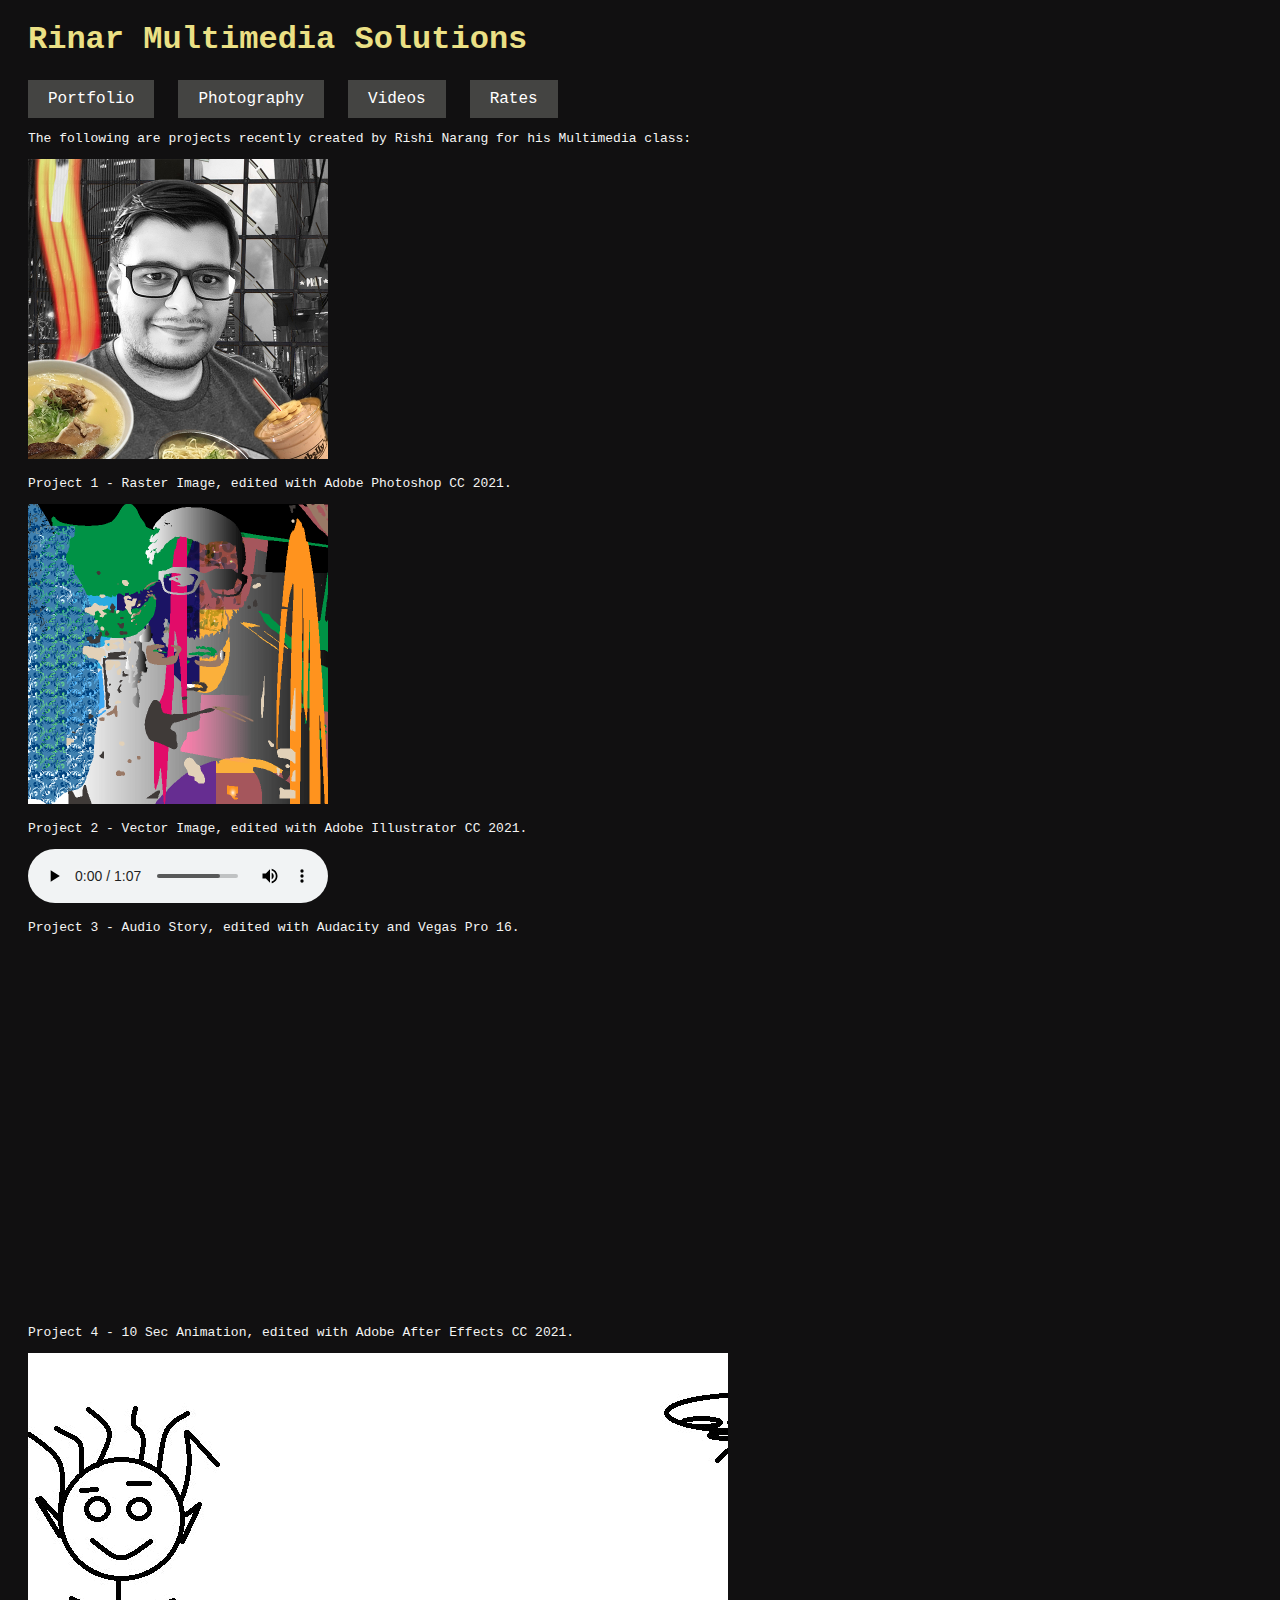
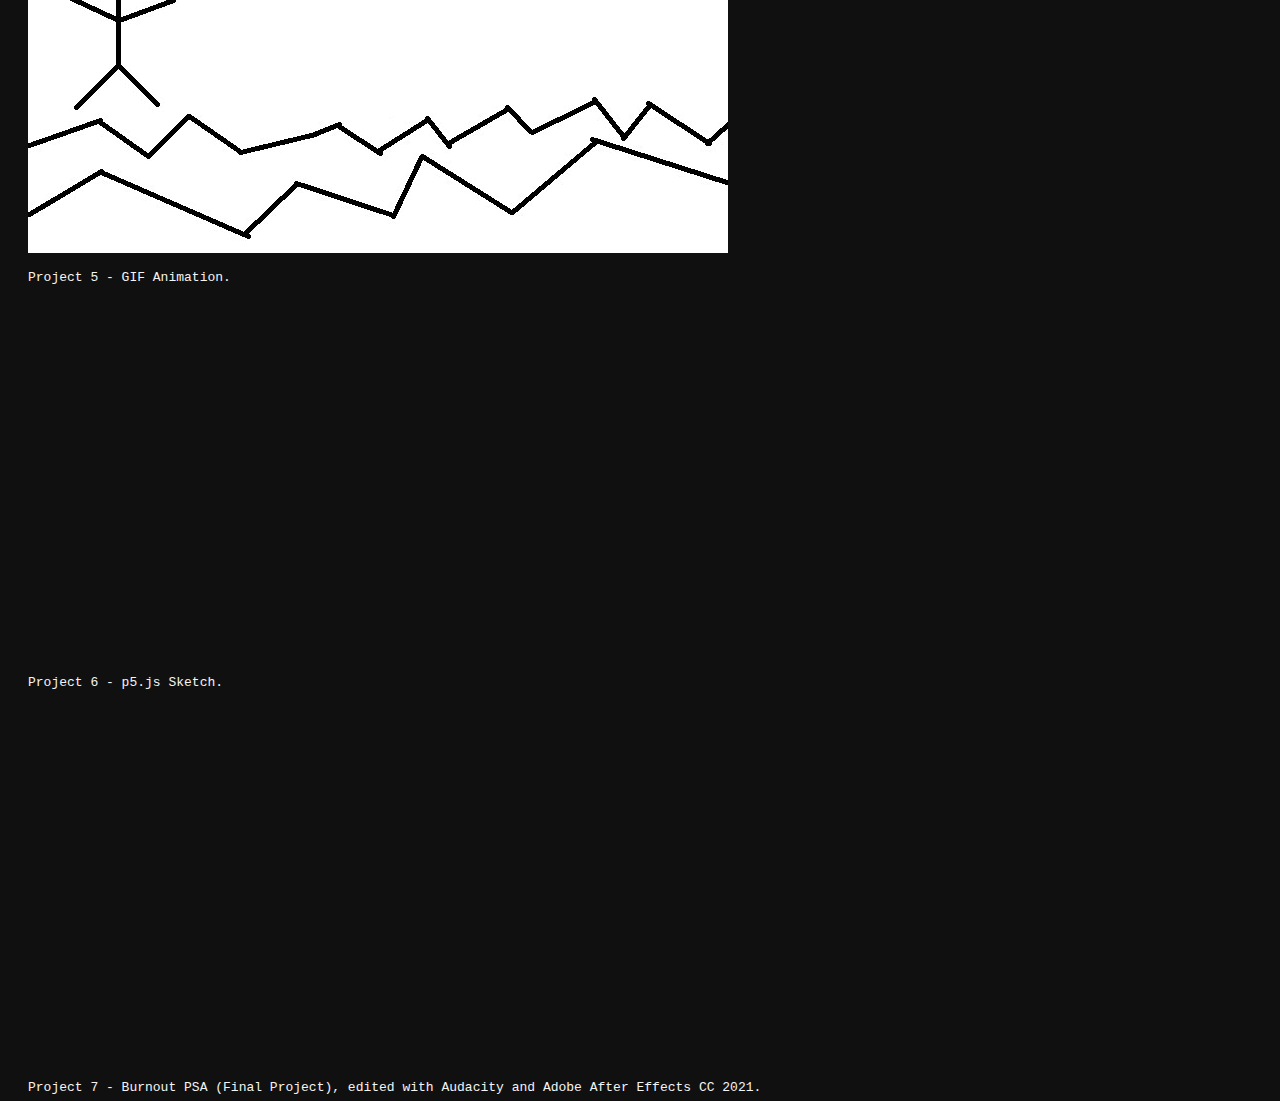
==== index.html @ e15d208c "Update index.html" ====
<!DOCTYPE html>
<html>
<head>
<title>Rinar Multimedia Solutions</title>
<link href= "styles.css" rel="stylesheet" type="text/css"/>
</head>
<body>

<h1><b>Rinar Multimedia Solutions</b></h1>

<a href="index.html">Portfolio</a>
<a href="photography.html">Photography</a>
<a href="videography.html">Videos</a>
<a href="rates.html">Rates</a>

<p>The following are projects recently created by Rishi Narang for his Multimedia class:</p>
<p><img src="Rishi Narang Website/Photography/RishiNarang_Selfie_Web Version.jpg" alt="Raster" width="300" height="300"></p>
<p>Project 1 - Raster Image, edited with Adobe Photoshop CC 2021.</p>
<p><img src="Rishi Narang Website/Photography/RishiNarang_Vector.png" alt="Vector" width="300" height="300"></p>
<p>Project 2 - Vector Image, edited with Adobe Illustrator CC 2021.</p>
<p><audio controls>
<source src="Rishi Narang Website/MP3/RishiNarang_Audio Project.mp3" type="audio/mpeg">
Your browser does not support the audio element.
</audio></p>
<p>Project 3 - Audio Story, edited with Audacity and Vegas Pro 16.</p>
<p><iframe src="https://player.vimeo.com/video/646628301?h=d894b2bdbf&amp;badge=0&amp;autopause=0&amp;player_id=0&amp;app_id=58479" width="640" height="360" frameborder="0" allow="autoplay; fullscreen; picture-in-picture" allowfullscreen title="Tokyo Ghoul 10 Sec Manga Animation"></iframe></p>
<p>Project 4 - 10 Sec Animation, edited with Adobe After Effects CC 2021.</p>
<p><img src="Rishi Narang Website/Photography/Rishi Narang GIF Animation.gif"</p>
<p>Project 5 - GIF Animation.</p>
<p><iframe src="https://editor.p5js.org/gothamspider/full/eXDA9MQfl" width="640" height="360" frameborder="0" allowfullscreen></iframe></p>
<p>Project 6 - p5.js Sketch.</p>
<p><iframe title="vimeo-player" src="https://player.vimeo.com/video/659114706?h=95b10e15e2" width="640" height="360" frameborder="0" allowfullscreen></iframe></p>
<p>Project 7 - Burnout PSA (Final Project), edited with Audacity and Adobe After Effects CC 2021.</p>
</body>
</html>
---- styles.css ----
body {
    background-color: rgb(17, 16, 17);
    }
            
    h1 {
    color: rgb(235, 224, 133);
    font-family: 'Courier New', Courier, monospace;
    margin-left: 20px;
    }
    
    p {
    color: rgb(245, 245, 244);
    font-family:monospace;
    margin-left: 20px;
    }
    
    a:link, a:visited {
      background-color:rgb(68, 68, 66);
      color: white;
      font-family: 'Courier New', Courier, monospace;
      margin-left: 20px;
      padding: 10px 20px;
      text-align: center;
      text-decoration: none;
      display: inline-block;
    }
    
    a:hover, a:active {
      background-color: rgb(236, 212, 91);
    }
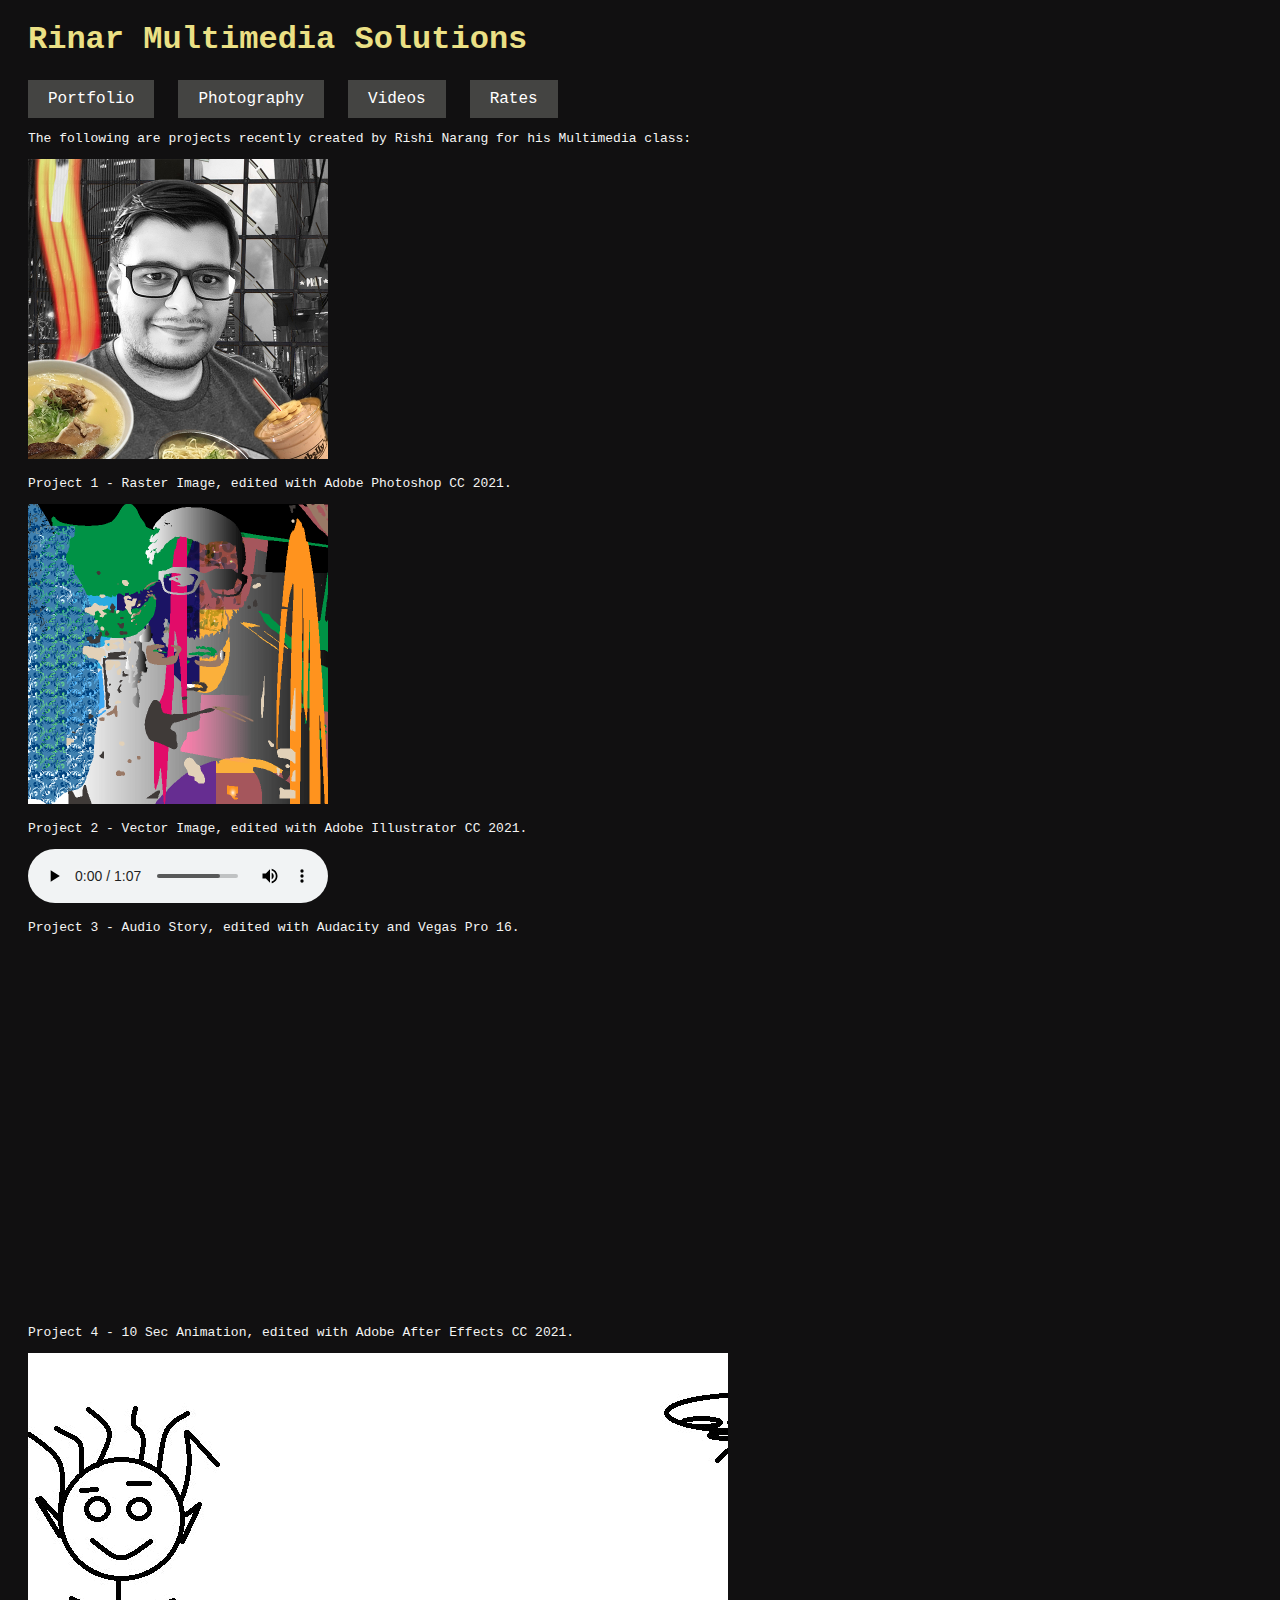
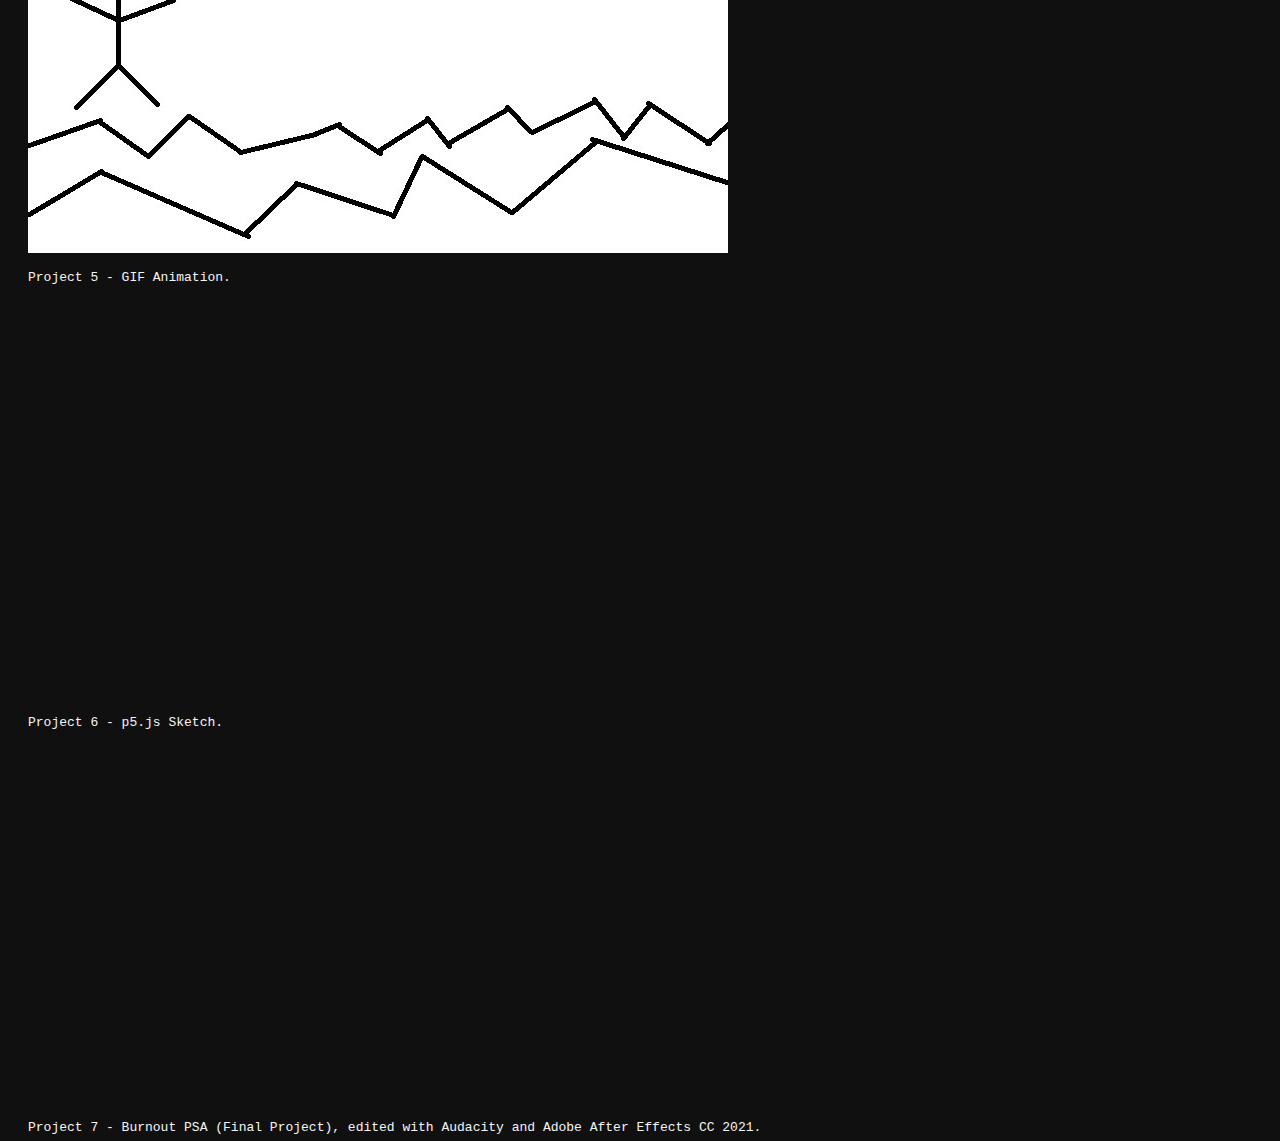
==== commit a87c5401: "Update index.html" ====
--- a/index.html
+++ b/index.html
@@ -27,7 +27,7 @@
 <p>Project 4 - 10 Sec Animation, edited with Adobe After Effects CC 2021.</p>
 <p><img src="Rishi Narang Website/Photography/Rishi Narang GIF Animation.gif"</p>
 <p>Project 5 - GIF Animation.</p>
-<p><iframe src="https://editor.p5js.org/gothamspider/full/eXDA9MQfl" width="640" height="360" frameborder="0" allowfullscreen></iframe></p>
+<p><iframe src="https://editor.p5js.org/gothamspider/full/eXDA9MQfl" width="600" height="400" frameborder="0" allowfullscreen></iframe></p>
 <p>Project 6 - p5.js Sketch.</p>
 <p><iframe title="vimeo-player" src="https://player.vimeo.com/video/659114706?h=95b10e15e2" width="640" height="360" frameborder="0" allowfullscreen></iframe></p>
 <p>Project 7 - Burnout PSA (Final Project), edited with Audacity and Adobe After Effects CC 2021.</p>
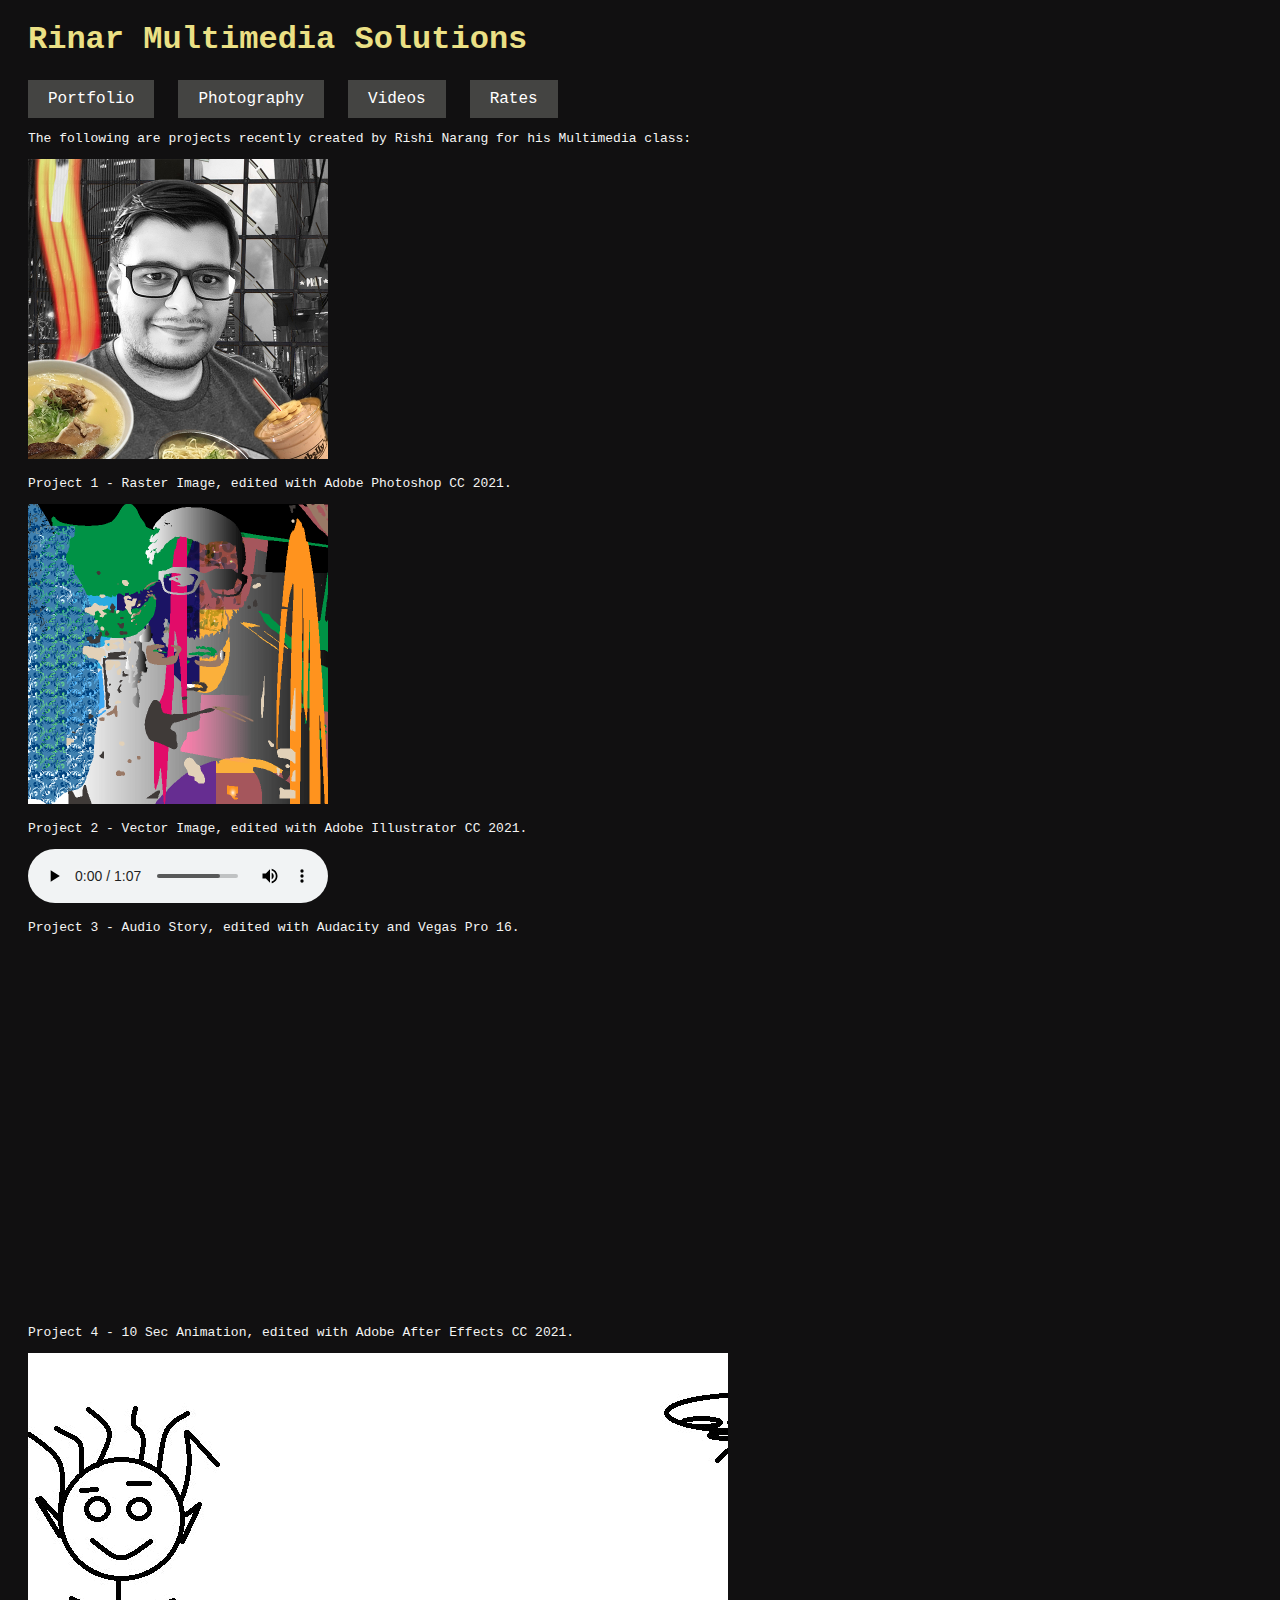
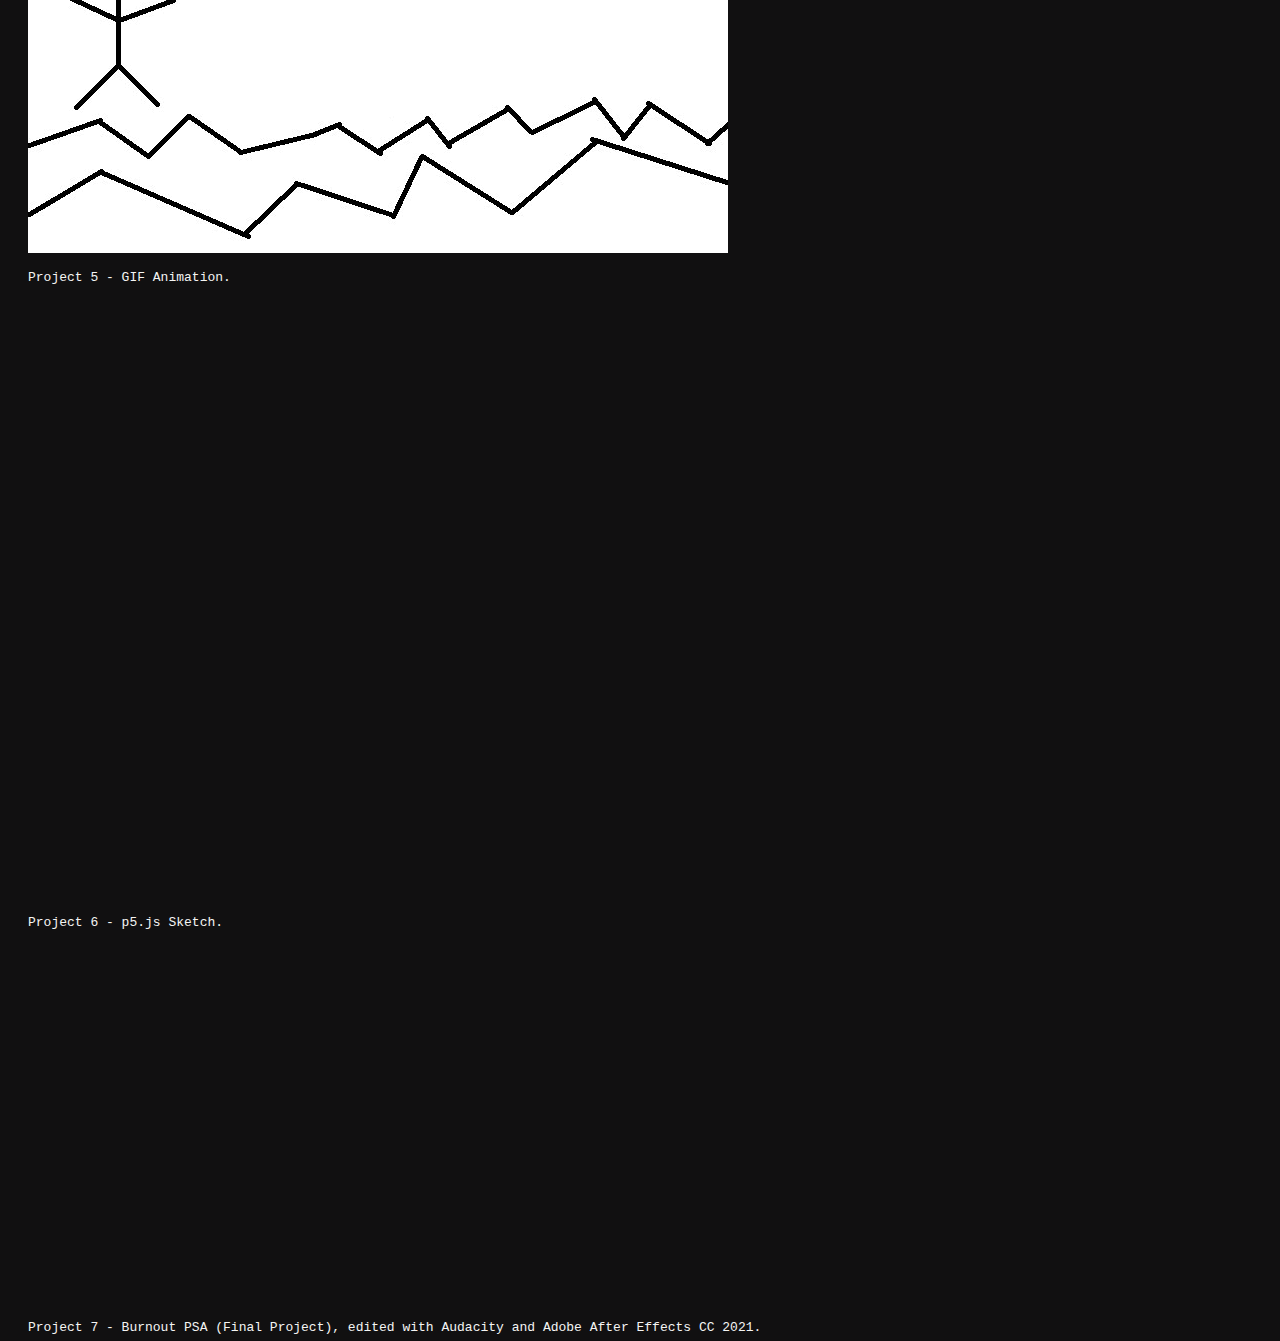
==== commit 32fe065c: "Update index.html" ====
--- a/index.html
+++ b/index.html
@@ -27,7 +27,7 @@
 <p>Project 4 - 10 Sec Animation, edited with Adobe After Effects CC 2021.</p>
 <p><img src="Rishi Narang Website/Photography/Rishi Narang GIF Animation.gif"</p>
 <p>Project 5 - GIF Animation.</p>
-<p><iframe src="https://editor.p5js.org/gothamspider/full/eXDA9MQfl" width="600" height="400" frameborder="0" allowfullscreen></iframe></p>
+<p><iframe src="https://editor.p5js.org/gothamspider/full/eXDA9MQfl" width="800" height="600" frameborder="0" allowfullscreen></iframe></p>
 <p>Project 6 - p5.js Sketch.</p>
 <p><iframe title="vimeo-player" src="https://player.vimeo.com/video/659114706?h=95b10e15e2" width="640" height="360" frameborder="0" allowfullscreen></iframe></p>
 <p>Project 7 - Burnout PSA (Final Project), edited with Audacity and Adobe After Effects CC 2021.</p>
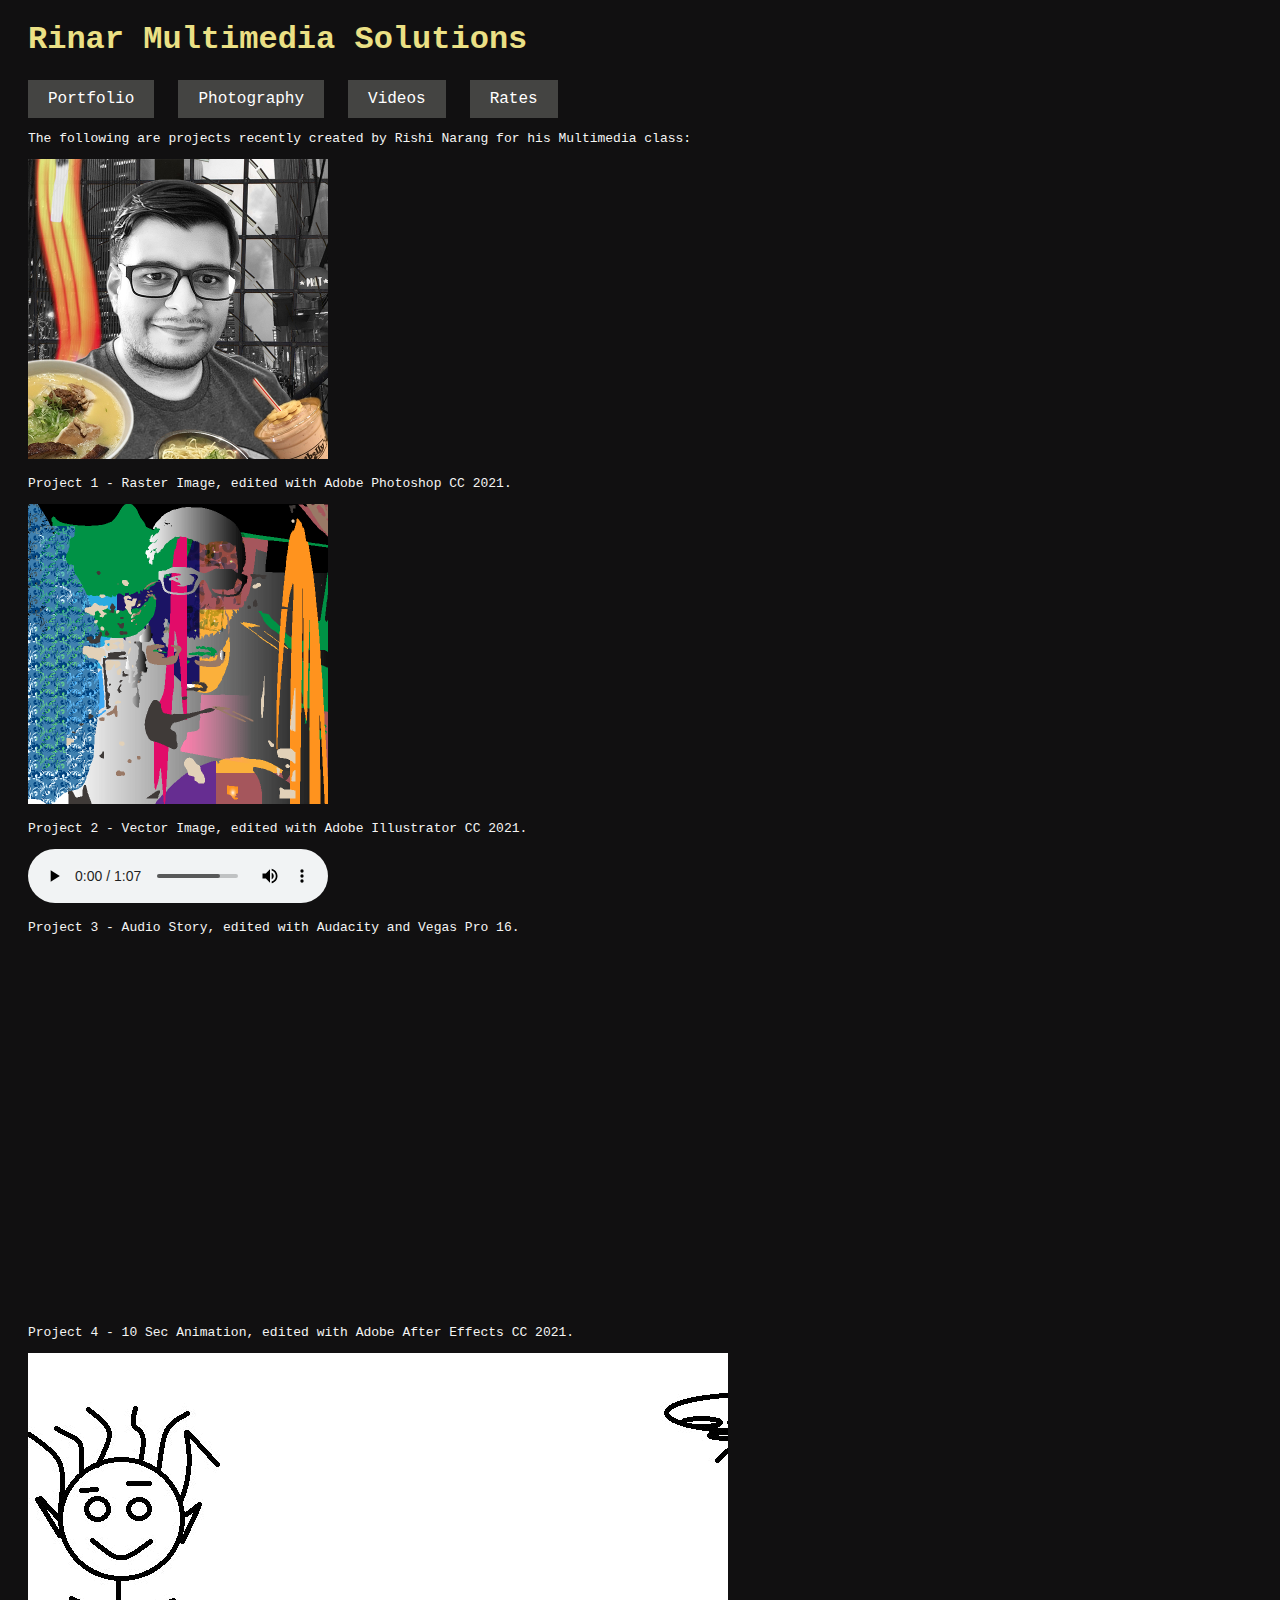
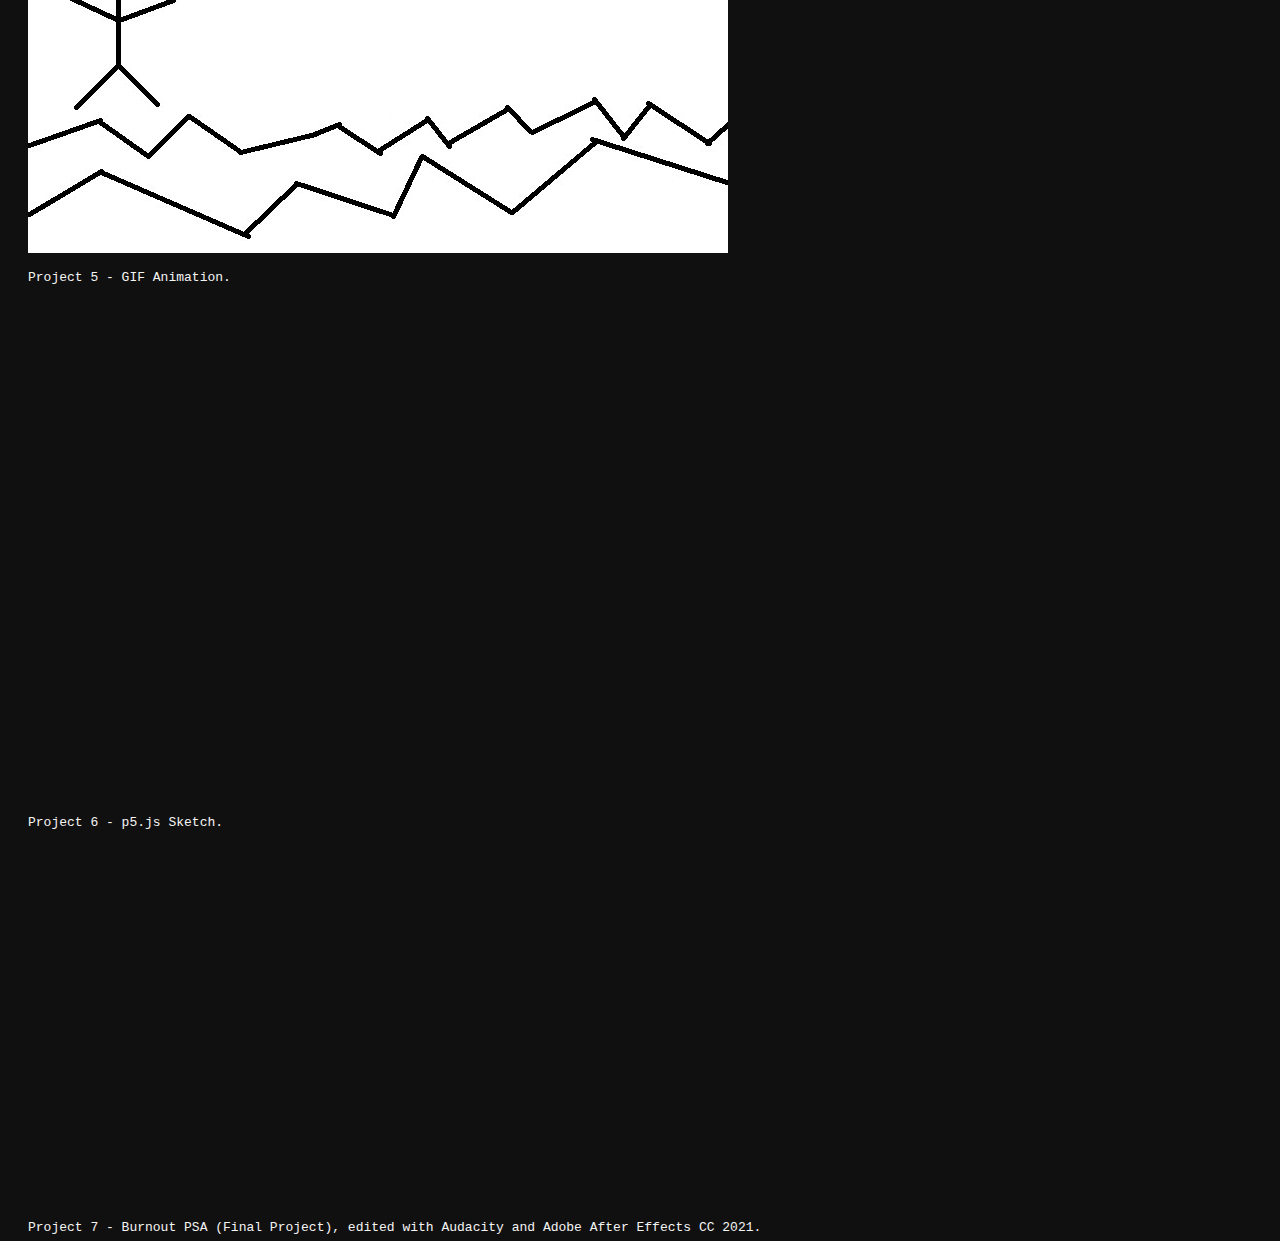
==== commit d394b604: "Update index.html" ====
--- a/index.html
+++ b/index.html
@@ -27,7 +27,7 @@
 <p>Project 4 - 10 Sec Animation, edited with Adobe After Effects CC 2021.</p>
 <p><img src="Rishi Narang Website/Photography/Rishi Narang GIF Animation.gif"</p>
 <p>Project 5 - GIF Animation.</p>
-<p><iframe src="https://editor.p5js.org/gothamspider/full/eXDA9MQfl" width="800" height="600" frameborder="0" allowfullscreen></iframe></p>
+<p><iframe src="https://editor.p5js.org/gothamspider/full/eXDA9MQfl" width="700" height="500" frameborder="0" allowfullscreen></iframe></p>
 <p>Project 6 - p5.js Sketch.</p>
 <p><iframe title="vimeo-player" src="https://player.vimeo.com/video/659114706?h=95b10e15e2" width="640" height="360" frameborder="0" allowfullscreen></iframe></p>
 <p>Project 7 - Burnout PSA (Final Project), edited with Audacity and Adobe After Effects CC 2021.</p>
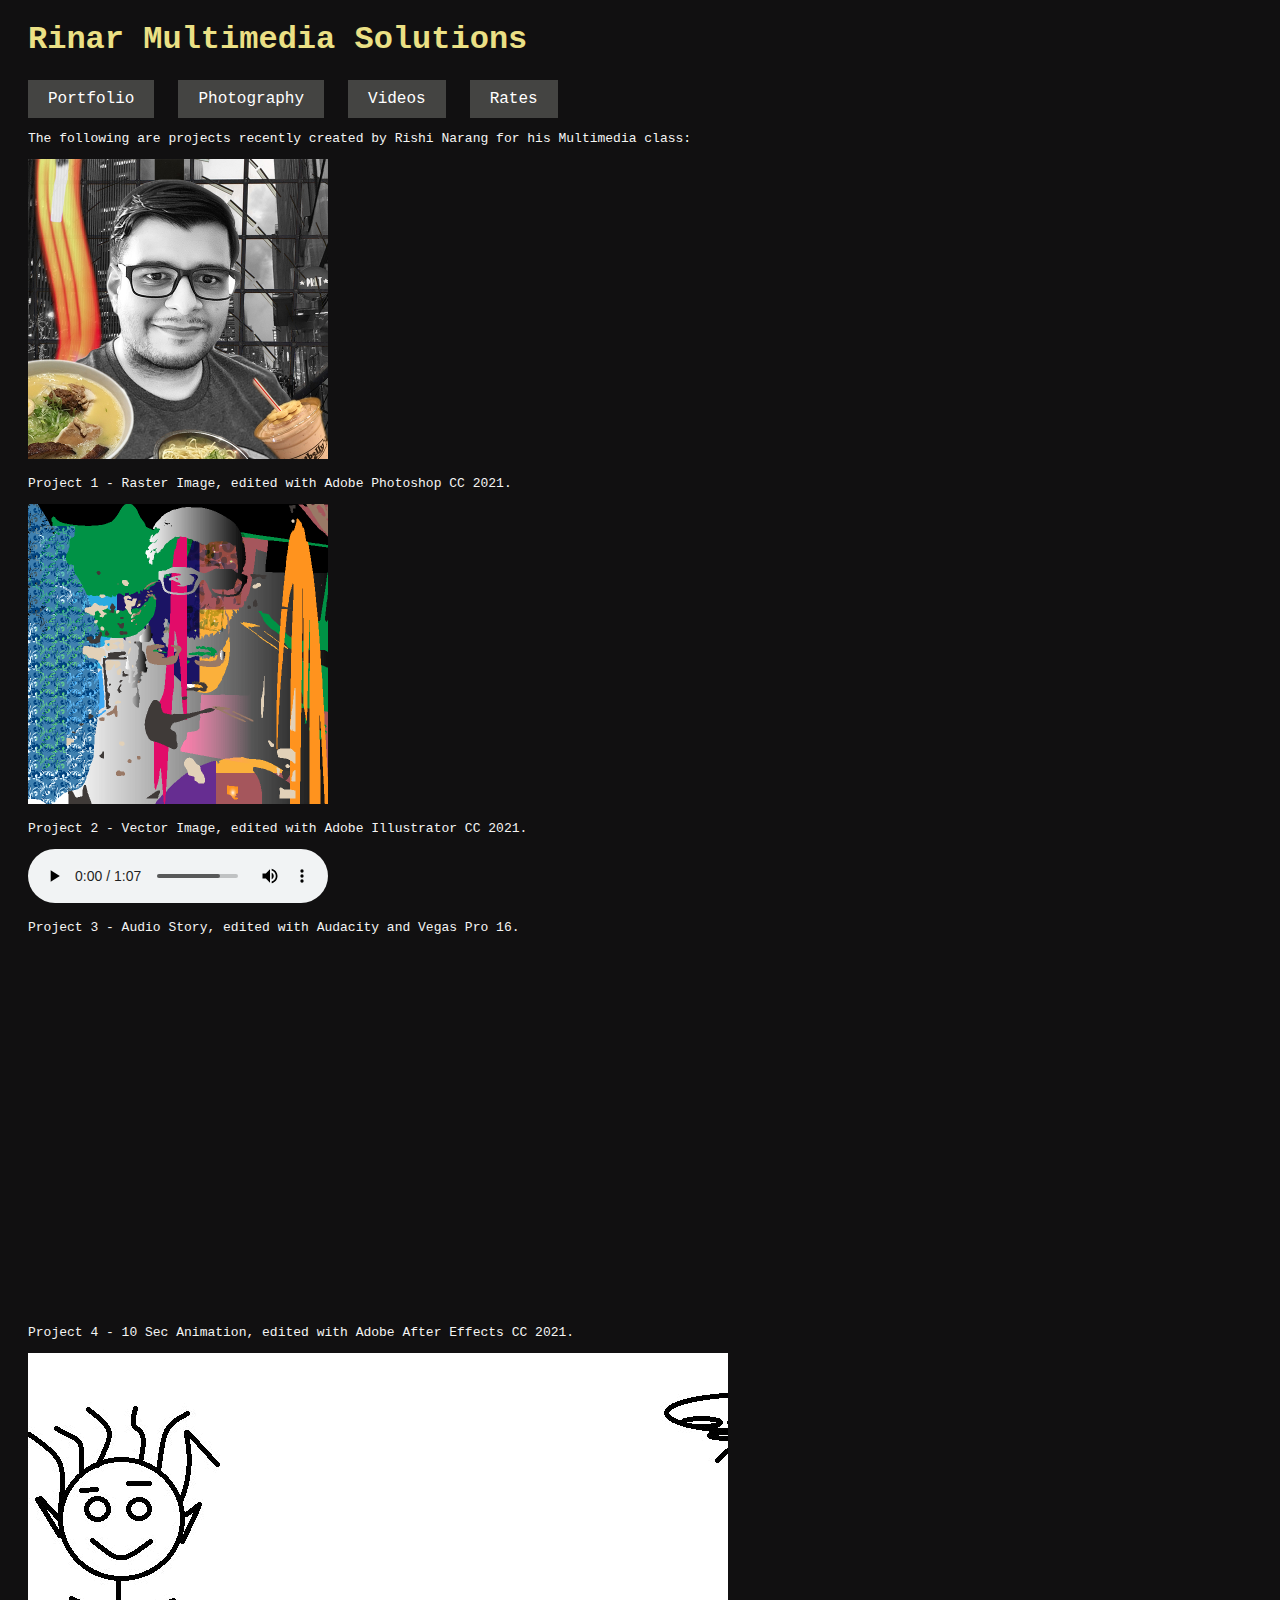
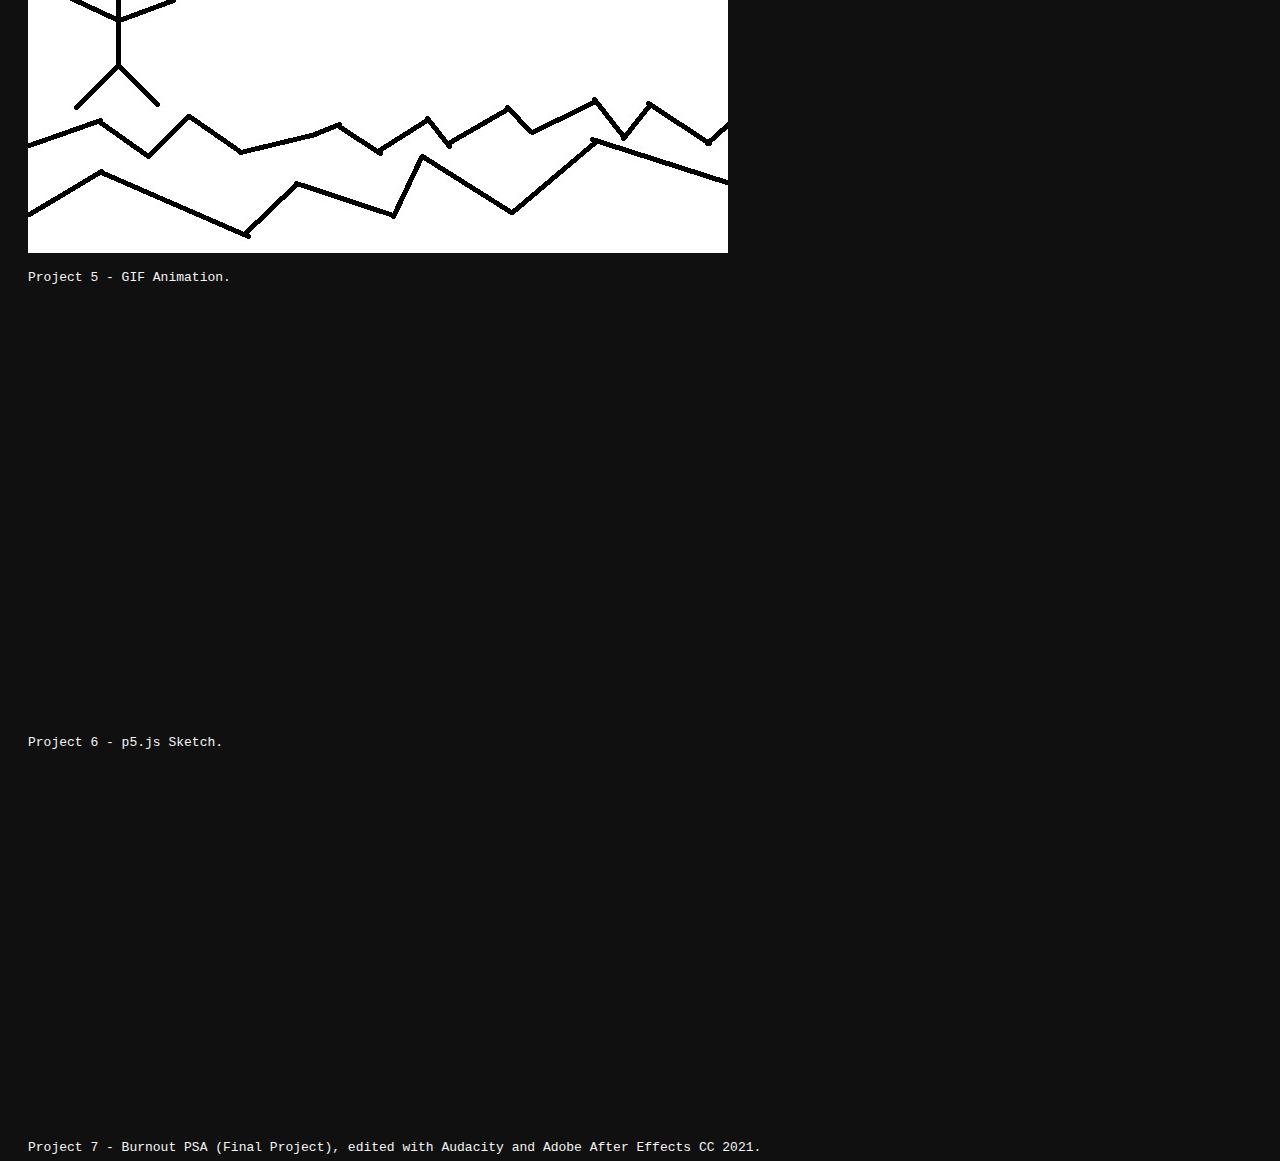
==== commit a84d95cf: "Update index.html" ====
--- a/index.html
+++ b/index.html
@@ -27,7 +27,7 @@
 <p>Project 4 - 10 Sec Animation, edited with Adobe After Effects CC 2021.</p>
 <p><img src="Rishi Narang Website/Photography/Rishi Narang GIF Animation.gif"</p>
 <p>Project 5 - GIF Animation.</p>
-<p><iframe src="https://editor.p5js.org/gothamspider/full/eXDA9MQfl" width="700" height="500" frameborder="0" allowfullscreen></iframe></p>
+<p><iframe src="https://editor.p5js.org/gothamspider/full/eXDA9MQfl" width="620" height="420" frameborder="0" allowfullscreen></iframe></p>
 <p>Project 6 - p5.js Sketch.</p>
 <p><iframe title="vimeo-player" src="https://player.vimeo.com/video/659114706?h=95b10e15e2" width="640" height="360" frameborder="0" allowfullscreen></iframe></p>
 <p>Project 7 - Burnout PSA (Final Project), edited with Audacity and Adobe After Effects CC 2021.</p>
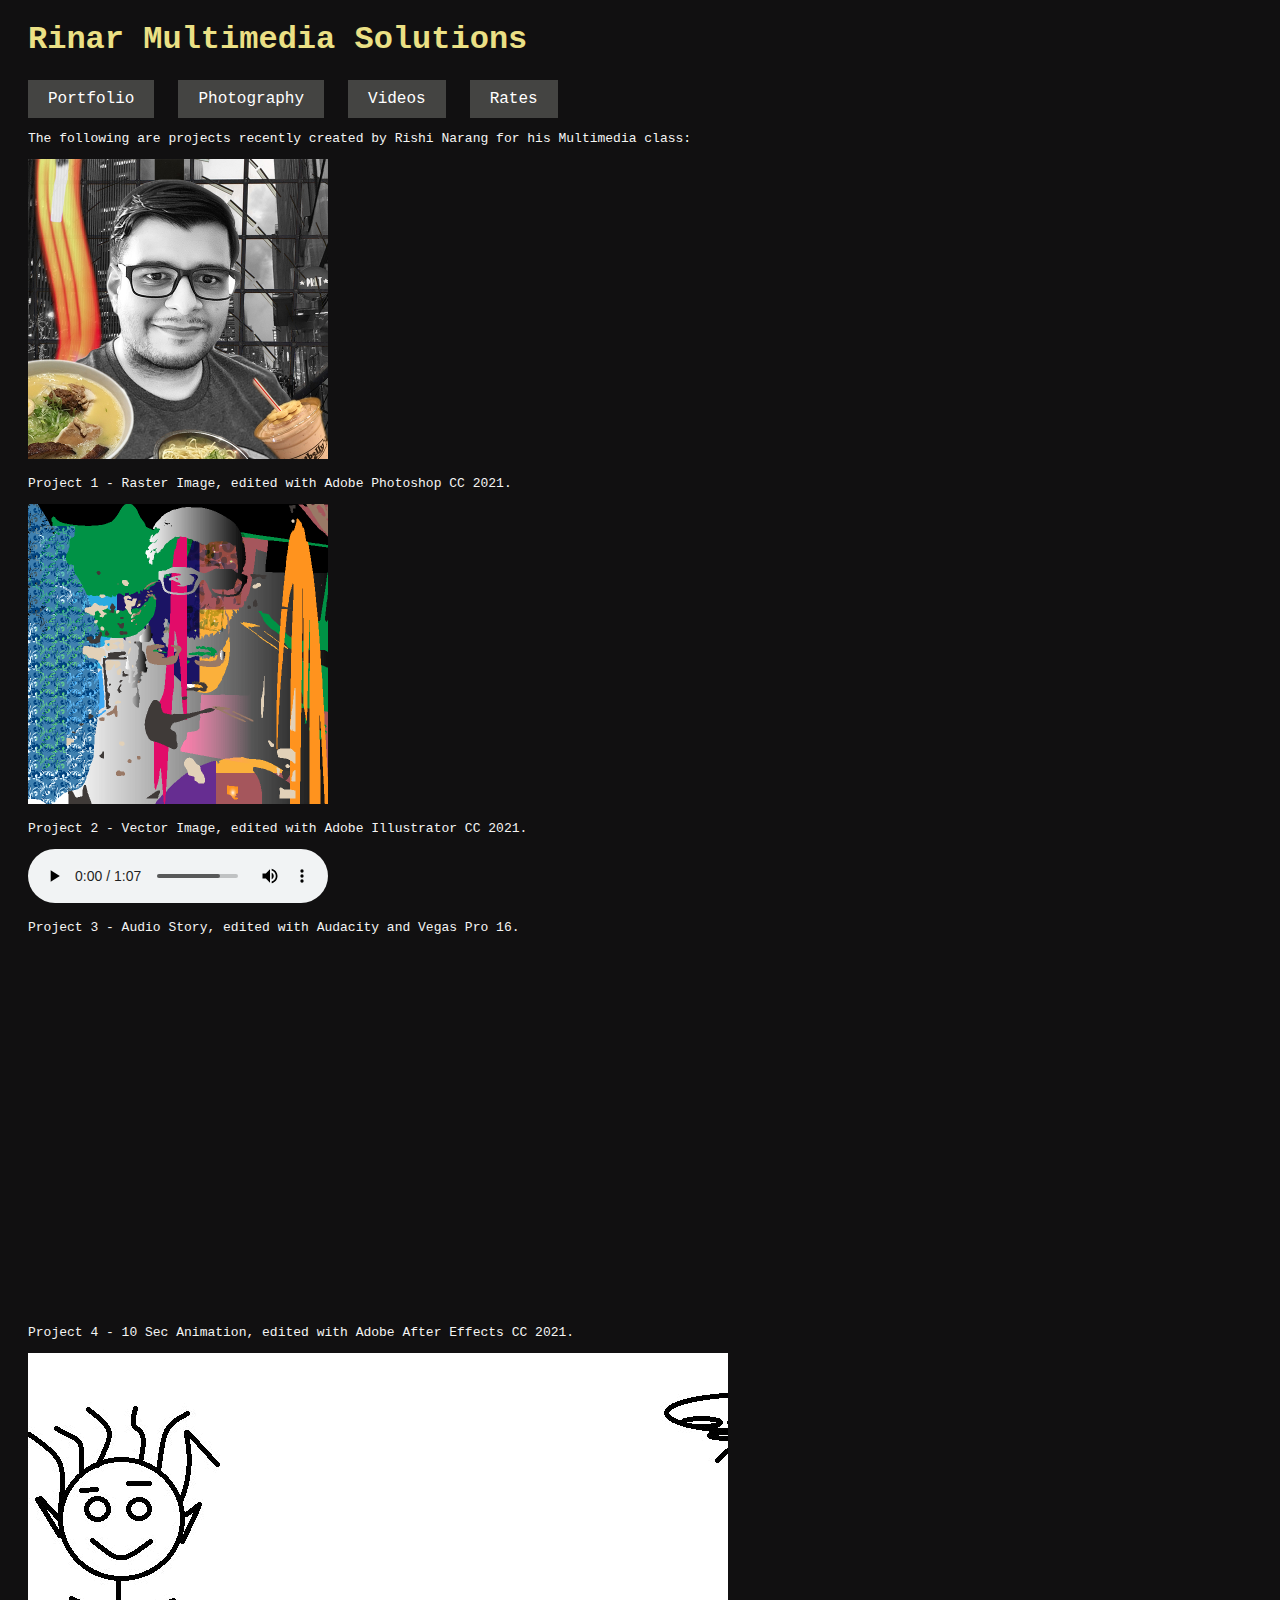
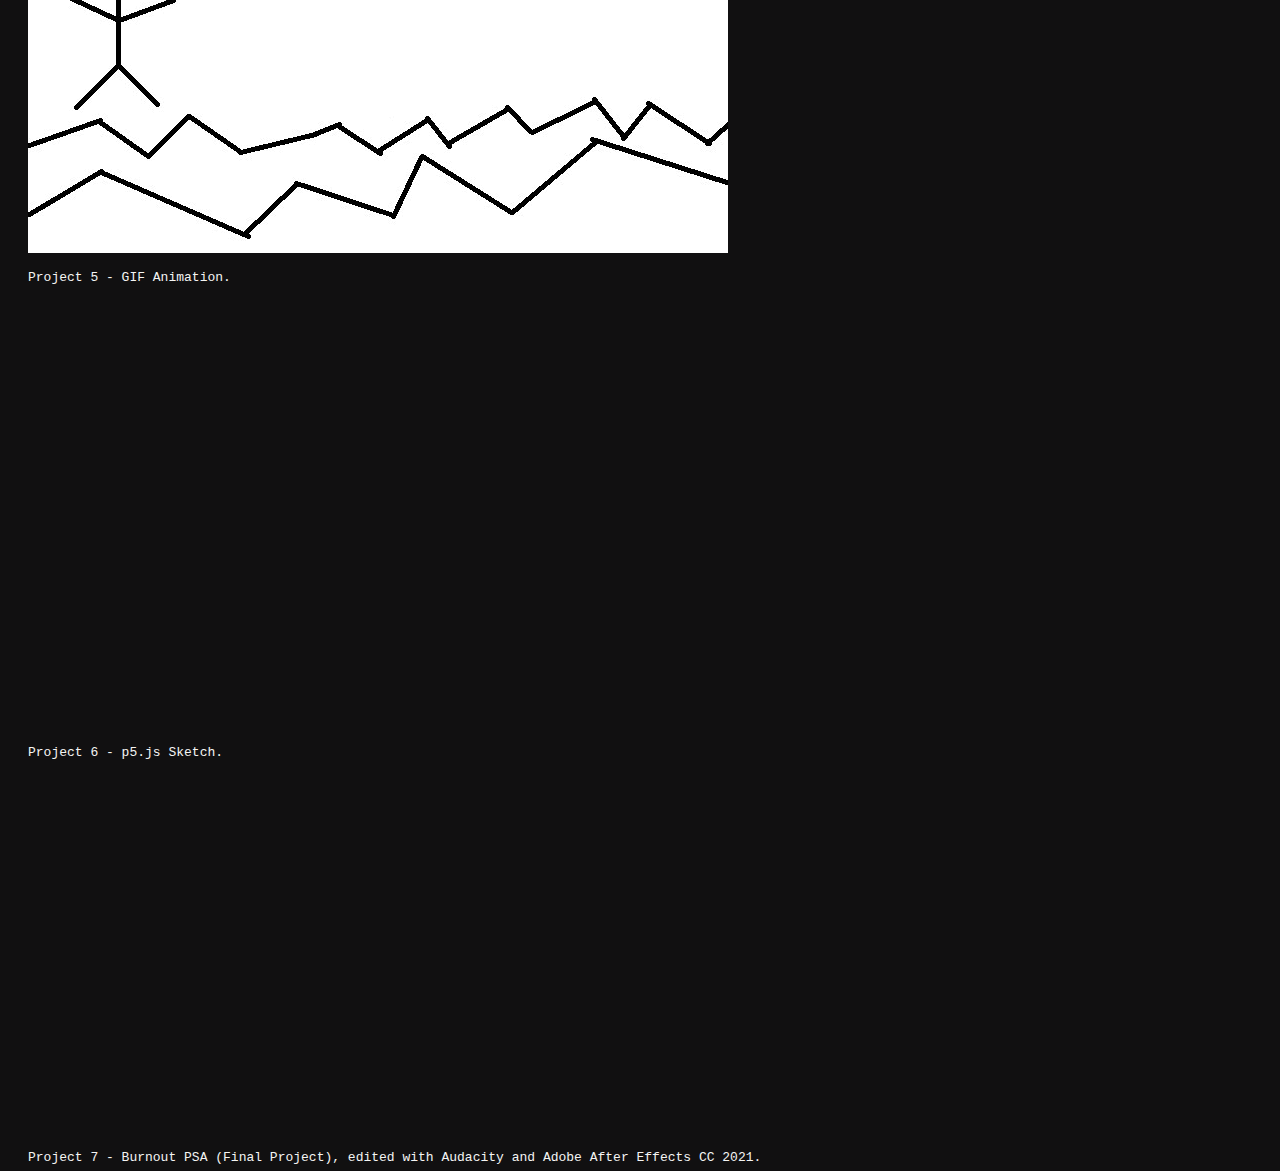
==== commit 04246013: "Update index.html" ====
--- a/index.html
+++ b/index.html
@@ -27,7 +27,7 @@
 <p>Project 4 - 10 Sec Animation, edited with Adobe After Effects CC 2021.</p>
 <p><img src="Rishi Narang Website/Photography/Rishi Narang GIF Animation.gif"</p>
 <p>Project 5 - GIF Animation.</p>
-<p><iframe src="https://editor.p5js.org/gothamspider/full/eXDA9MQfl" width="620" height="420" frameborder="0" allowfullscreen></iframe></p>
+<p><iframe src="https://editor.p5js.org/gothamspider/full/eXDA9MQfl" width="630" height="430" frameborder="0" allowfullscreen></iframe></p>
 <p>Project 6 - p5.js Sketch.</p>
 <p><iframe title="vimeo-player" src="https://player.vimeo.com/video/659114706?h=95b10e15e2" width="640" height="360" frameborder="0" allowfullscreen></iframe></p>
 <p>Project 7 - Burnout PSA (Final Project), edited with Audacity and Adobe After Effects CC 2021.</p>
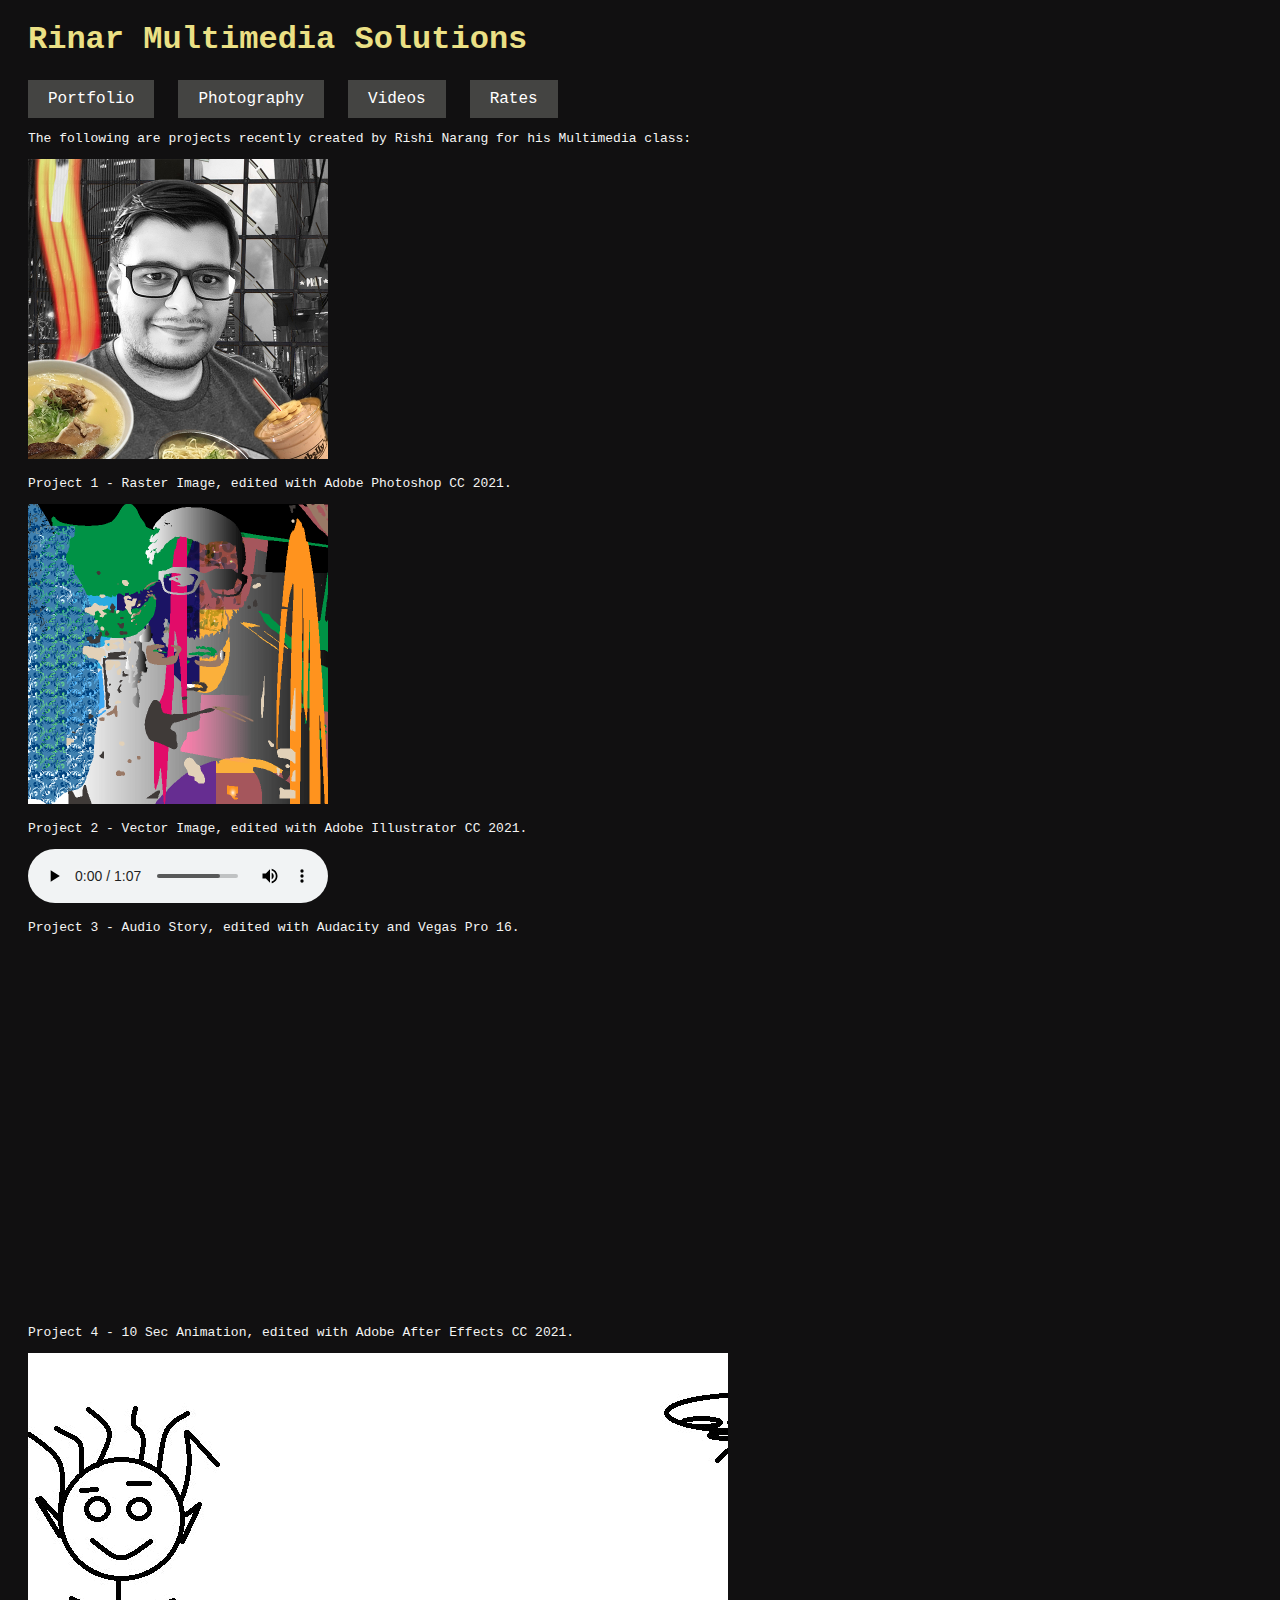
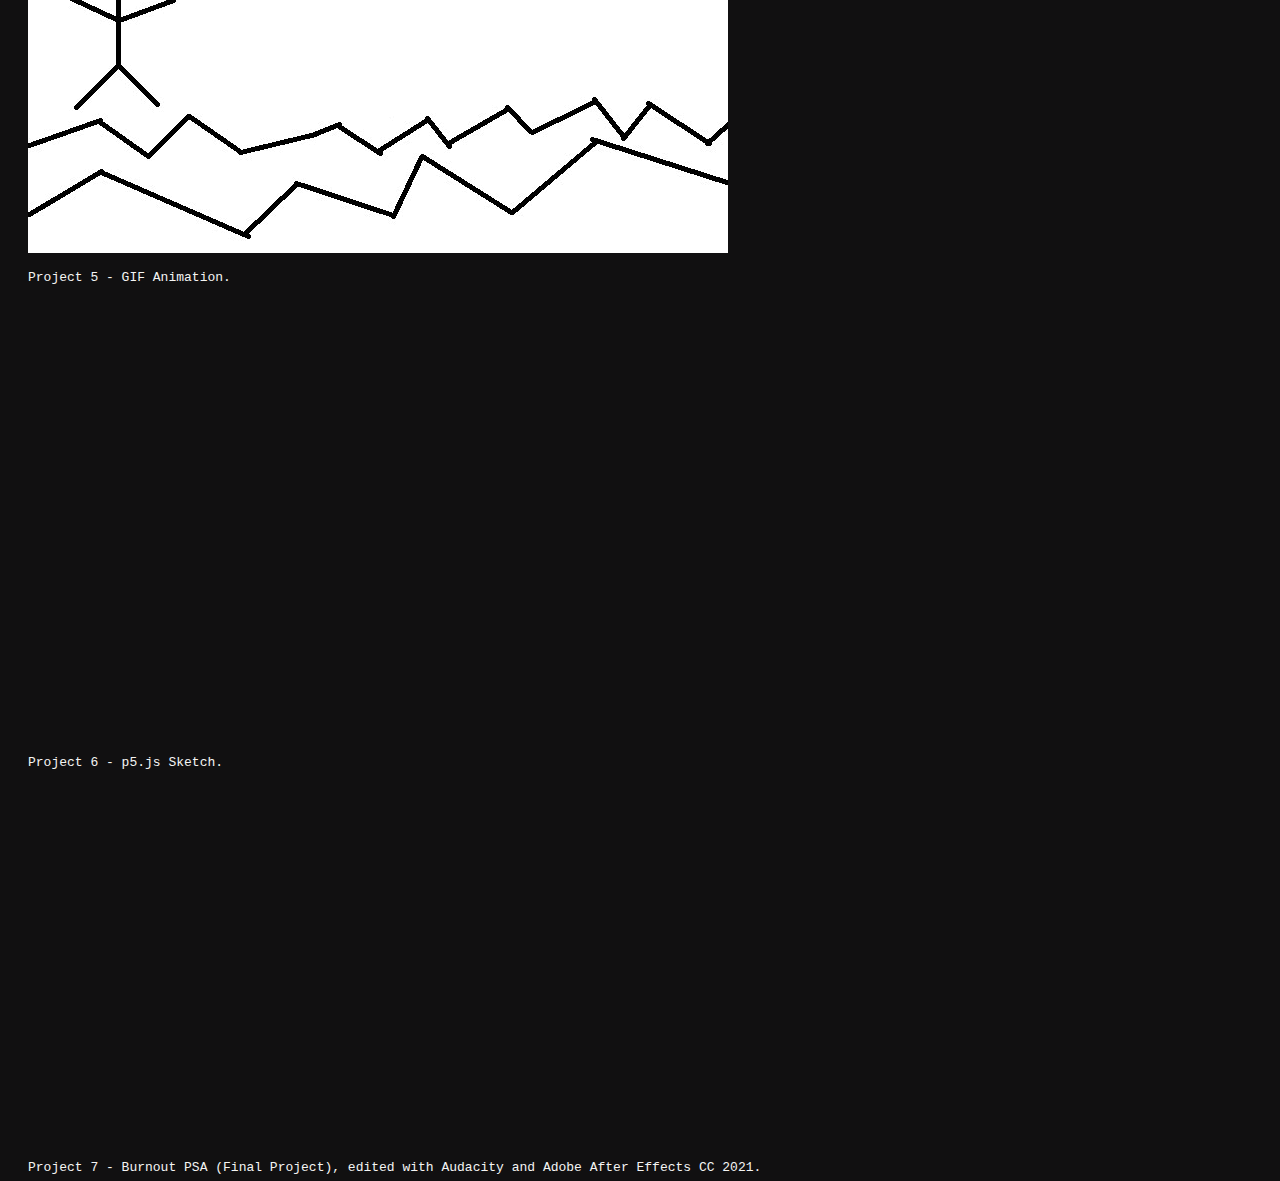
==== commit 4cad05f4: "Update index.html" ====
--- a/index.html
+++ b/index.html
@@ -27,7 +27,7 @@
 <p>Project 4 - 10 Sec Animation, edited with Adobe After Effects CC 2021.</p>
 <p><img src="Rishi Narang Website/Photography/Rishi Narang GIF Animation.gif"</p>
 <p>Project 5 - GIF Animation.</p>
-<p><iframe src="https://editor.p5js.org/gothamspider/full/eXDA9MQfl" width="630" height="430" frameborder="0" allowfullscreen></iframe></p>
+<p><iframe src="https://editor.p5js.org/gothamspider/full/eXDA9MQfl" width="620" height="440" frameborder="0" allowfullscreen></iframe></p>
 <p>Project 6 - p5.js Sketch.</p>
 <p><iframe title="vimeo-player" src="https://player.vimeo.com/video/659114706?h=95b10e15e2" width="640" height="360" frameborder="0" allowfullscreen></iframe></p>
 <p>Project 7 - Burnout PSA (Final Project), edited with Audacity and Adobe After Effects CC 2021.</p>
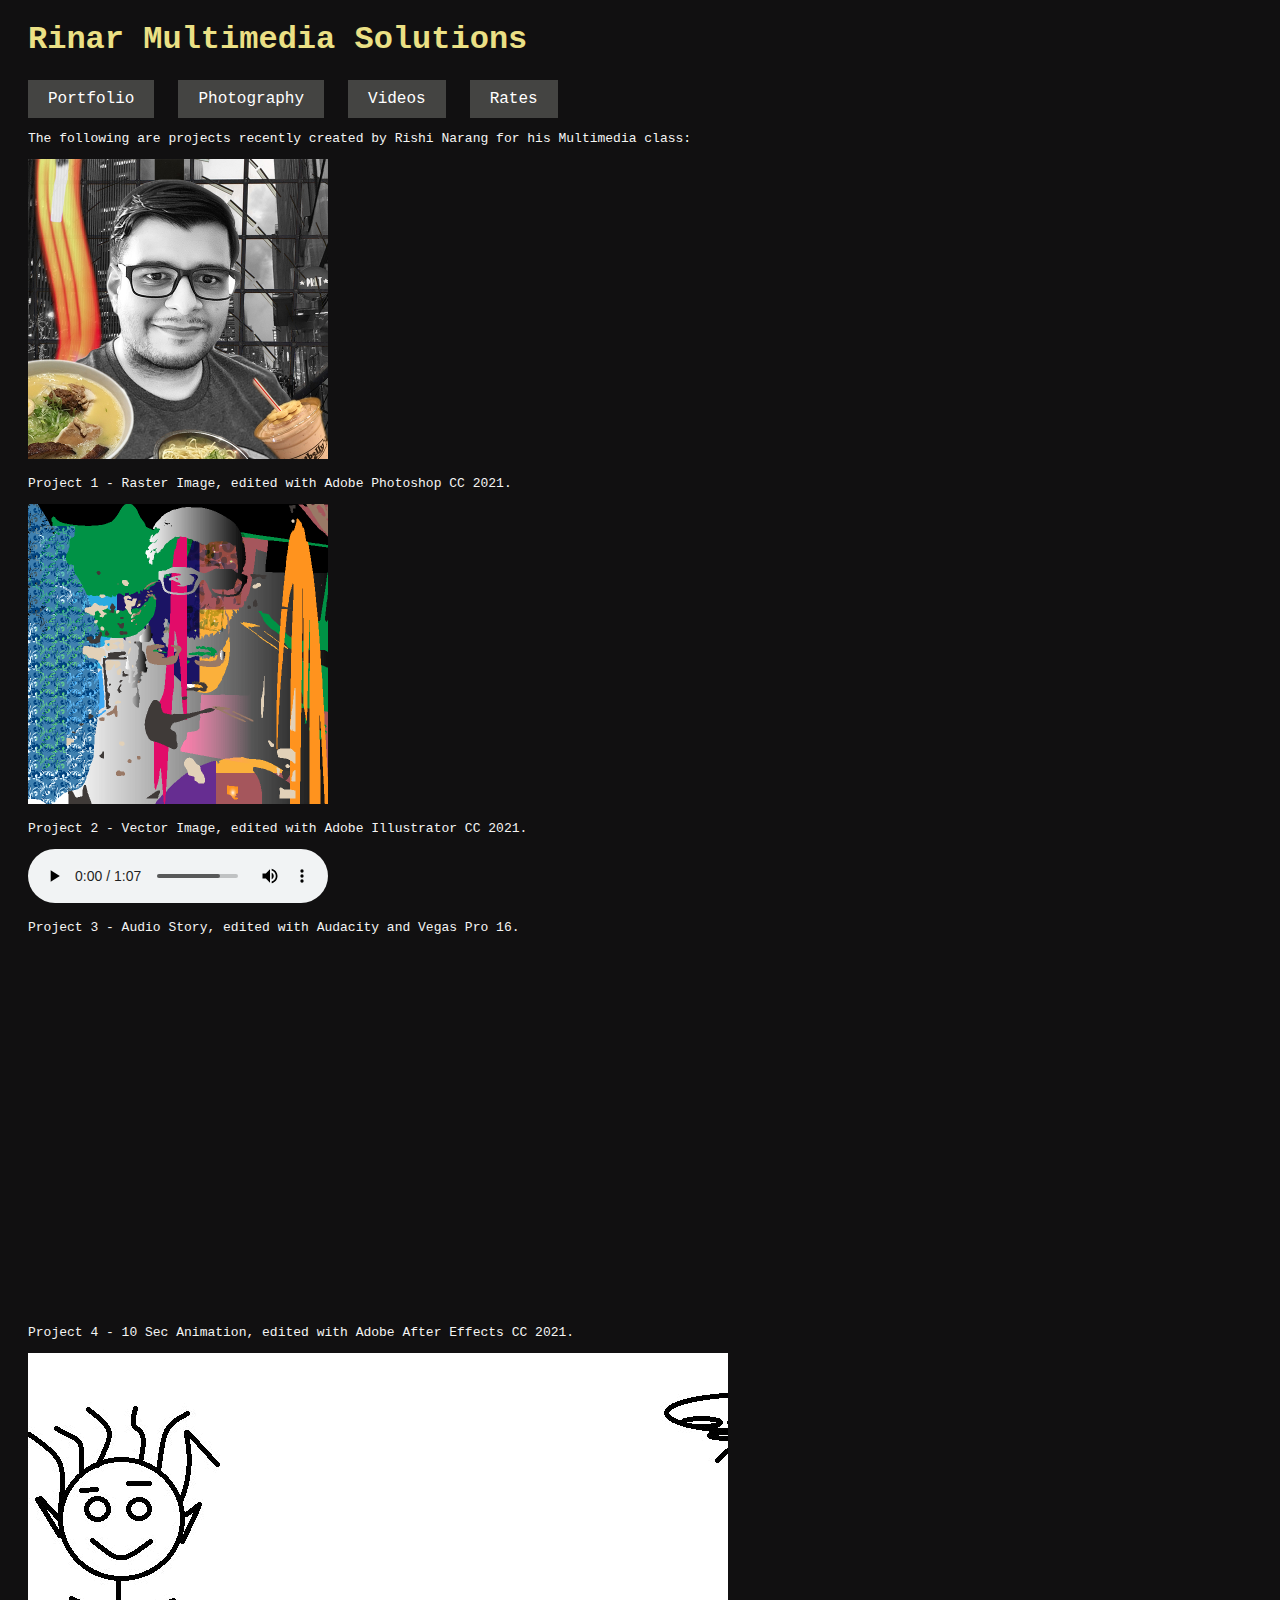
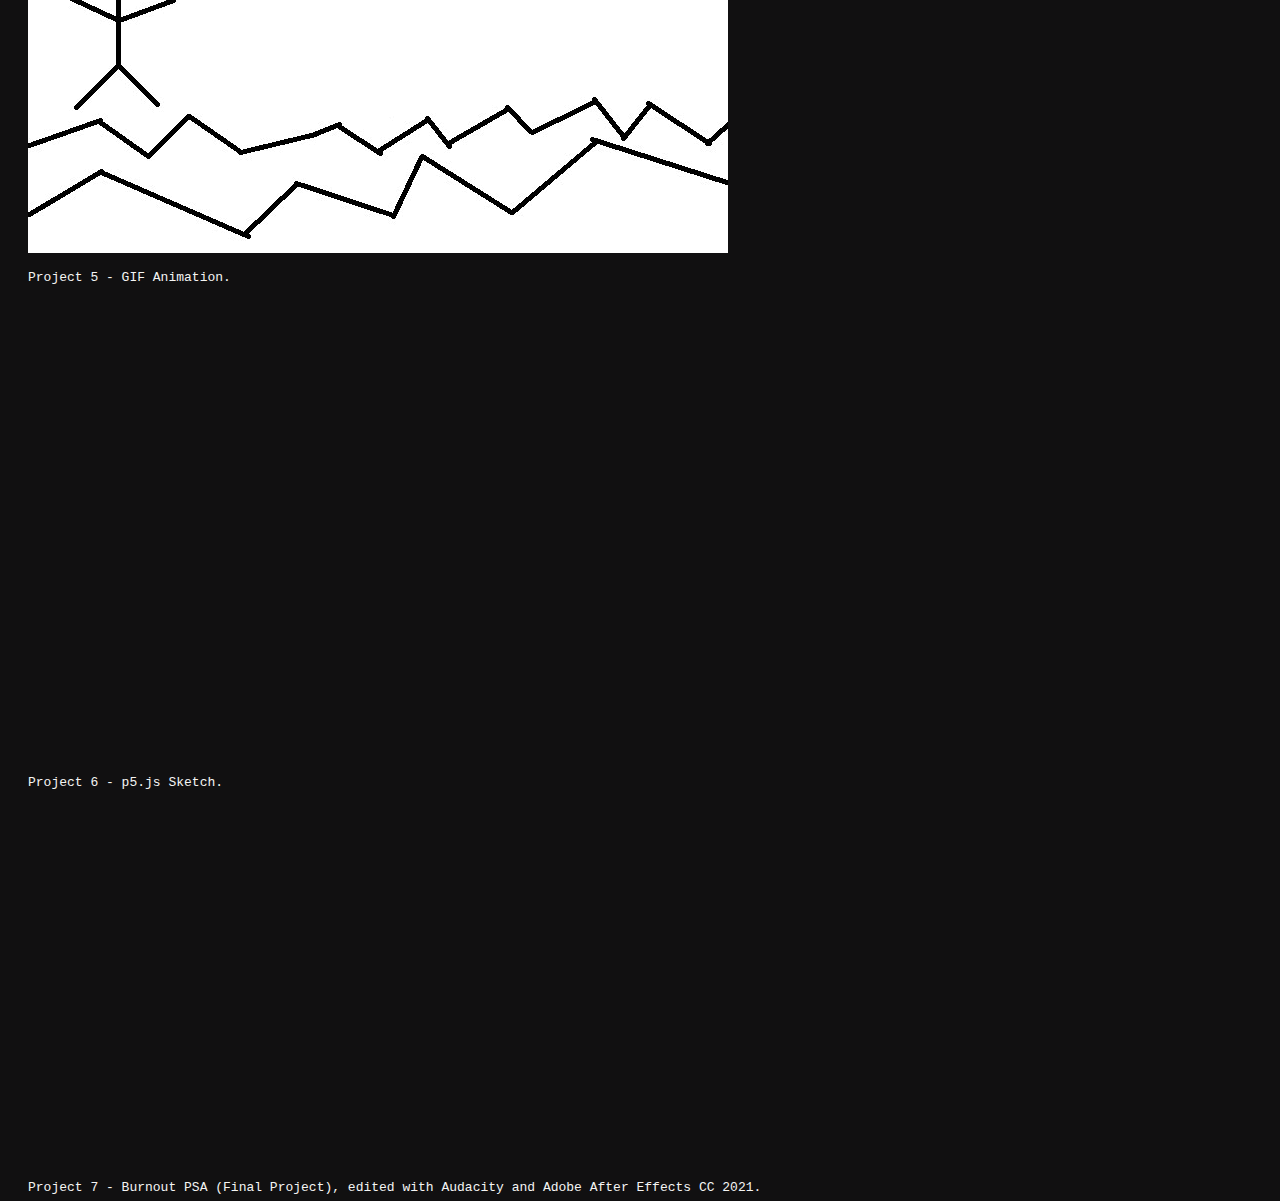
==== commit a9204bd2: "Update index.html" ====
--- a/index.html
+++ b/index.html
@@ -27,7 +27,7 @@
 <p>Project 4 - 10 Sec Animation, edited with Adobe After Effects CC 2021.</p>
 <p><img src="Rishi Narang Website/Photography/Rishi Narang GIF Animation.gif"</p>
 <p>Project 5 - GIF Animation.</p>
-<p><iframe src="https://editor.p5js.org/gothamspider/full/eXDA9MQfl" width="620" height="440" frameborder="0" allowfullscreen></iframe></p>
+<p><iframe src="https://editor.p5js.org/gothamspider/full/eXDA9MQfl" width="620" height="460" frameborder="0" allowfullscreen></iframe></p>
 <p>Project 6 - p5.js Sketch.</p>
 <p><iframe title="vimeo-player" src="https://player.vimeo.com/video/659114706?h=95b10e15e2" width="640" height="360" frameborder="0" allowfullscreen></iframe></p>
 <p>Project 7 - Burnout PSA (Final Project), edited with Audacity and Adobe After Effects CC 2021.</p>
